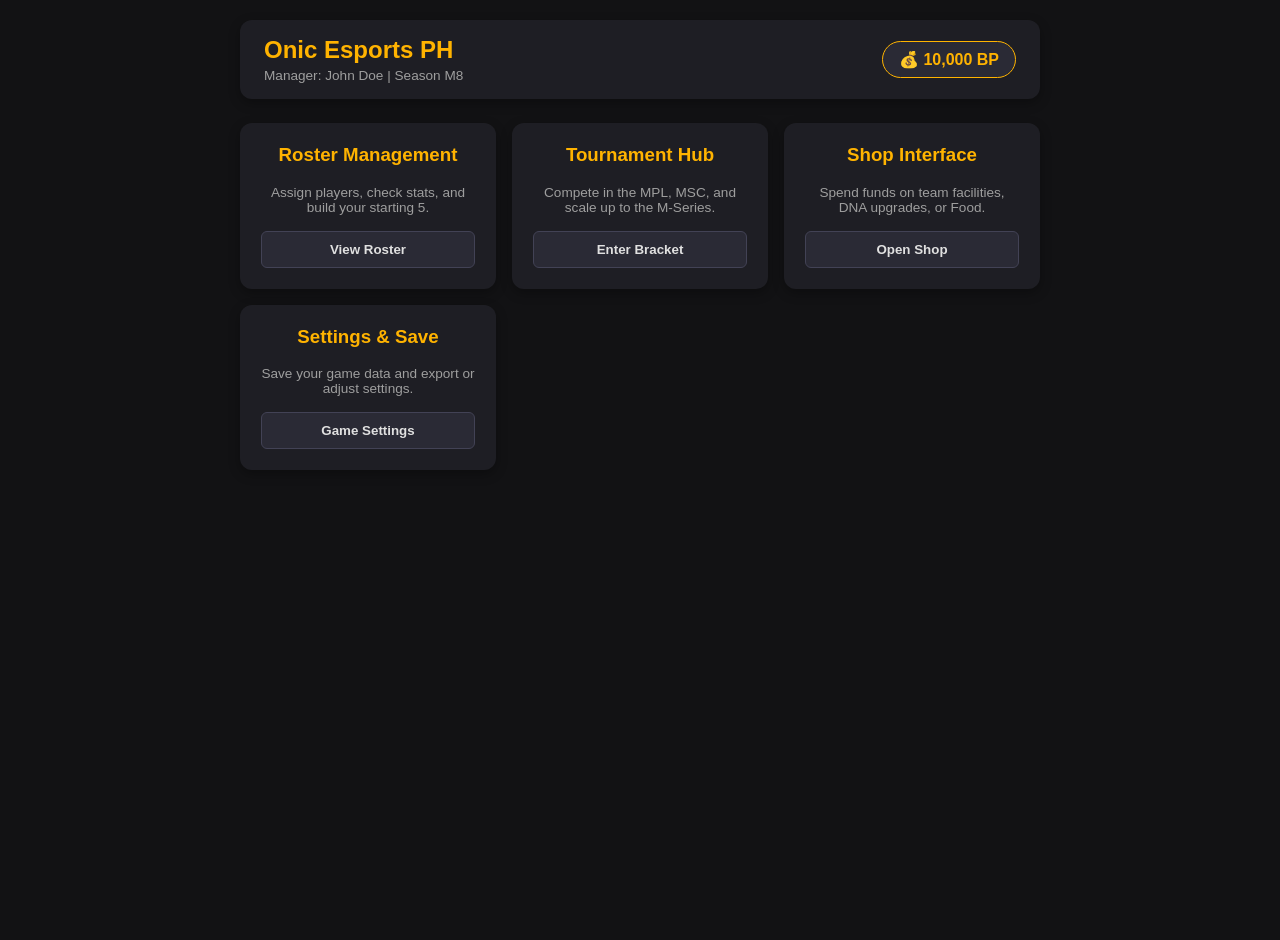
==== dashboard.html @ 8aace1c5 "Add files via upload" ====
<!DOCTYPE html>
<html lang="en">
<head>
  <meta charset="UTF-8">
  <meta name="viewport" content="width=device-width, initial-scale=1.0">
  <title>MOBA Manager - Dashboard</title>
  <style>
    :root {
      --primary: #FFB300;
      --bg: #121214;
      --surface: #1E1E24;
      --surface-card: #282830;
      --text: #E0E0E0;
      --text-secondary: #9E9E9E;
      --accent: #00E676;
    }

    body {
      background-color: var(--bg);
      color: var(--text);
      font-family: -apple-system, BlinkMacSystemFont, "Segoe UI", Roboto, sans-serif;
      margin: 0;
      padding: 20px;
      display: flex;
      flex-direction: column;
      align-items: center;
      min-height: 100vh;
    }

    .container {
      width: 100%;
      max-width: 800px;
    }

    header {
      display: flex;
      justify-content: space-between;
      align-items: center;
      background-color: var(--surface);
      padding: 16px 24px;
      border-radius: 12px;
      margin-bottom: 24px;
      box-shadow: 0 4px 12px rgba(0, 0, 0, 0.3);
    }

    .team-info h1 {
      margin: 0;
      font-size: 1.5rem;
      color: var(--primary);
    }

    .team-info p {
      margin: 4px 0 0;
      font-size: 0.85rem;
      color: var(--text-secondary);
    }

    .currency-tag {
      background-color: #2a2a35;
      padding: 8px 16px;
      border-radius: 20px;
      font-weight: bold;
      color: var(--primary);
      border: 1px solid var(--primary);
    }

    .grid-container {
      display: grid;
      grid-template-columns: repeat(auto-fit, minmax(230px, 1fr));
      gap: 16px;
    }

    .card {
      background-color: var(--surface);
      border-radius: 12px;
      padding: 20px;
      text-align: center;
      box-shadow: 0 4px 12px rgba(0, 0, 0, 0.3);
      transition: transform 0.2s, border-color 0.2s;
      border: 1px solid transparent;
      cursor: pointer;
    }

    .card:hover {
      transform: translateY(-2px);
      border-color: var(--primary);
    }

    .card h3 {
      margin-top: 0;
      color: var(--primary);
    }

    .card p {
      font-size: 0.85rem;
      color: var(--text-secondary);
      margin-bottom: 16px;
    }

    .card button {
      width: 100%;
      padding: 10px;
      background-color: #2a2a35;
      color: var(--text);
      border: 1px solid #424255;
      border-radius: 6px;
      font-weight: bold;
      cursor: pointer;
      transition: background 0.2s, color 0.2s;
    }

    .card button:hover {
      background-color: var(--primary);
      color: #000;
      border-color: var(--primary);
    }
  </style>
</head>
<body>

  <div class="container">
    <header>
      <div class="team-info">
        <h1 id="displayTeamName">Onic Esports PH</h1>
        <p>Manager: <span id="displayManagerName">John Doe</span> | Season M8</p>
      </div>
      <div class="currency-tag">
        💰 <span id="displayFunds">10,000</span> BP
      </div>
    </header>

    <div class="grid-container">
      <div class="card">
        <h3>Roster Management</h3>
        <p>Assign players, check stats, and build your starting 5.</p>
        <button onclick="alert('Going to Roster Management')">View Roster</button>
      </div>

      <div class="card">
        <h3>Tournament Hub</h3>
        <p>Compete in the MPL, MSC, and scale up to the M-Series.</p>
        <button onclick="alert('Going to Tournament Hub')">Enter Bracket</button>
      </div>

      <div class="card">
        <h3>Shop Interface</h3>
        <p>Spend funds on team facilities, DNA upgrades, or Food.</p>
        <button onclick="alert('Going to Shop Interface')">Open Shop</button>
      </div>

      <div class="card">
        <h3>Settings & Save</h3>
        <p>Save your game data and export or adjust settings.</p>
        <button onclick="alert('Going to Settings')">Game Settings</button>
      </div>
    </div>
  </div>

</body>
</html>
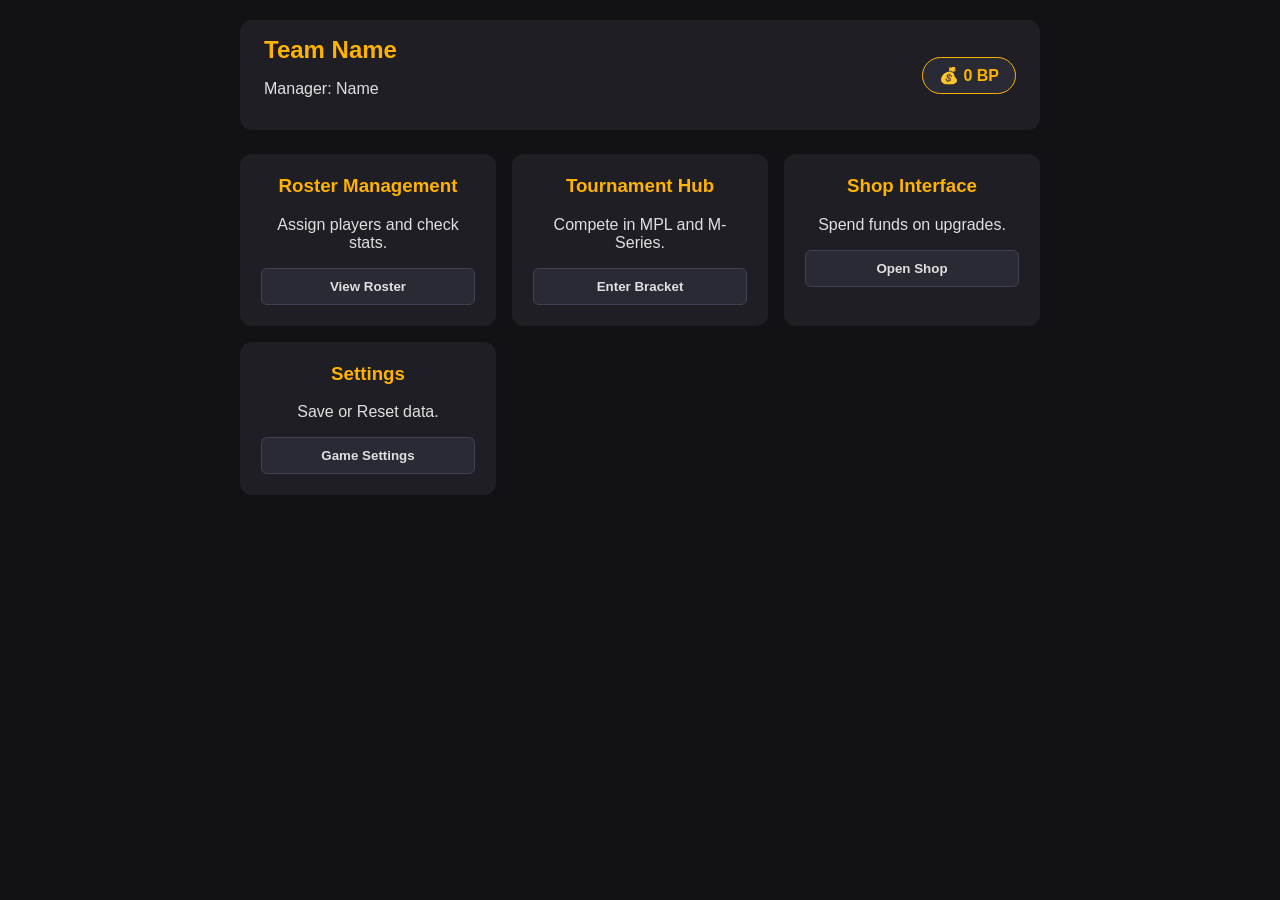
==== commit c94f4473: "Update dashboard.html" ====
--- a/dashboard.html
+++ b/dashboard.html
@@ -2,159 +2,48 @@
 <html lang="en">
 <head>
   <meta charset="UTF-8">
-  <meta name="viewport" content="width=device-width, initial-scale=1.0">
   <title>MOBA Manager - Dashboard</title>
   <style>
-    :root {
-      --primary: #FFB300;
-      --bg: #121214;
-      --surface: #1E1E24;
-      --surface-card: #282830;
-      --text: #E0E0E0;
-      --text-secondary: #9E9E9E;
-      --accent: #00E676;
-    }
-
-    body {
-      background-color: var(--bg);
-      color: var(--text);
-      font-family: -apple-system, BlinkMacSystemFont, "Segoe UI", Roboto, sans-serif;
-      margin: 0;
-      padding: 20px;
-      display: flex;
-      flex-direction: column;
-      align-items: center;
-      min-height: 100vh;
-    }
-
-    .container {
-      width: 100%;
-      max-width: 800px;
-    }
-
-    header {
-      display: flex;
-      justify-content: space-between;
-      align-items: center;
-      background-color: var(--surface);
-      padding: 16px 24px;
-      border-radius: 12px;
-      margin-bottom: 24px;
-      box-shadow: 0 4px 12px rgba(0, 0, 0, 0.3);
-    }
-
-    .team-info h1 {
-      margin: 0;
-      font-size: 1.5rem;
-      color: var(--primary);
-    }
-
-    .team-info p {
-      margin: 4px 0 0;
-      font-size: 0.85rem;
-      color: var(--text-secondary);
-    }
-
-    .currency-tag {
-      background-color: #2a2a35;
-      padding: 8px 16px;
-      border-radius: 20px;
-      font-weight: bold;
-      color: var(--primary);
-      border: 1px solid var(--primary);
-    }
-
-    .grid-container {
-      display: grid;
-      grid-template-columns: repeat(auto-fit, minmax(230px, 1fr));
-      gap: 16px;
-    }
-
-    .card {
-      background-color: var(--surface);
-      border-radius: 12px;
-      padding: 20px;
-      text-align: center;
-      box-shadow: 0 4px 12px rgba(0, 0, 0, 0.3);
-      transition: transform 0.2s, border-color 0.2s;
-      border: 1px solid transparent;
-      cursor: pointer;
-    }
-
-    .card:hover {
-      transform: translateY(-2px);
-      border-color: var(--primary);
-    }
-
-    .card h3 {
-      margin-top: 0;
-      color: var(--primary);
-    }
-
-    .card p {
-      font-size: 0.85rem;
-      color: var(--text-secondary);
-      margin-bottom: 16px;
-    }
-
-    .card button {
-      width: 100%;
-      padding: 10px;
-      background-color: #2a2a35;
-      color: var(--text);
-      border: 1px solid #424255;
-      border-radius: 6px;
-      font-weight: bold;
-      cursor: pointer;
-      transition: background 0.2s, color 0.2s;
-    }
-
-    .card button:hover {
-      background-color: var(--primary);
-      color: #000;
-      border-color: var(--primary);
-    }
+    :root { --primary: #FFB300; --bg: #121214; --surface: #1E1E24; --text: #E0E0E0; --text-secondary: #9E9E9E; }
+    body { background-color: var(--bg); color: var(--text); font-family: sans-serif; margin: 0; padding: 20px; display: flex; flex-direction: column; align-items: center; }
+    .container { width: 100%; max-width: 800px; }
+    header { display: flex; justify-content: space-between; align-items: center; background: var(--surface); padding: 16px 24px; border-radius: 12px; margin-bottom: 24px; }
+    .header-left { display: flex; align-items: center; gap: 16px; }
+    #displayLogo { width: 60px; height: 60px; object-fit: cover; border-radius: 8px; border: 1px solid var(--primary); display: none; }
+    .team-info h1 { margin: 0; font-size: 1.5rem; color: var(--primary); }
+    .currency-tag { background: #2a2a35; padding: 8px 16px; border-radius: 20px; color: var(--primary); border: 1px solid var(--primary); font-weight: bold; }
+    .grid-container { display: grid; grid-template-columns: repeat(auto-fit, minmax(230px, 1fr)); gap: 16px; }
+    .card { background: var(--surface); border-radius: 12px; padding: 20px; text-align: center; border: 1px solid transparent; transition: 0.2s; cursor: pointer; }
+    .card:hover { border-color: var(--primary); transform: translateY(-2px); }
+    .card h3 { color: var(--primary); margin-top: 0; }
+    .card button { width: 100%; padding: 10px; background: #2a2a35; color: var(--text); border: 1px solid #424255; border-radius: 6px; cursor: pointer; font-weight: bold; }
+    .card button:hover { background: var(--primary); color: #000; }
   </style>
 </head>
 <body>
-
   <div class="container">
     <header>
-      <div class="team-info">
-        <h1 id="displayTeamName">Onic Esports PH</h1>
-        <p>Manager: <span id="displayManagerName">John Doe</span> | Season M8</p>
+      <div class="header-left">
+        <img id="displayLogo" src="" alt="Logo">
+        <div class="team-info"><h1 id="displayTeamName">Team Name</h1><p>Manager: <span id="displayManagerName">Name</span></p></div>
       </div>
-      <div class="currency-tag">
-        💰 <span id="displayFunds">10,000</span> BP
-      </div>
+      <div class="currency-tag">💰 <span id="displayFunds">0</span> BP</div>
     </header>
-
     <div class="grid-container">
-      <div class="card">
-        <h3>Roster Management</h3>
-        <p>Assign players, check stats, and build your starting 5.</p>
-        <button onclick="alert('Going to Roster Management')">View Roster</button>
-      </div>
-
-      <div class="card">
-        <h3>Tournament Hub</h3>
-        <p>Compete in the MPL, MSC, and scale up to the M-Series.</p>
-        <button onclick="alert('Going to Tournament Hub')">Enter Bracket</button>
-      </div>
-
-      <div class="card">
-        <h3>Shop Interface</h3>
-        <p>Spend funds on team facilities, DNA upgrades, or Food.</p>
-        <button onclick="alert('Going to Shop Interface')">Open Shop</button>
-      </div>
-
-      <div class="card">
-        <h3>Settings & Save</h3>
-        <p>Save your game data and export or adjust settings.</p>
-        <button onclick="alert('Going to Settings')">Game Settings</button>
-      </div>
+      <div class="card"><h3>Roster Management</h3><p>Assign players and check stats.</p><button onclick="window.location.href='team_room.html'">View Roster</button></div>
+      <div class="card"><h3>Tournament Hub</h3><p>Compete in MPL and M-Series.</p><button onclick="window.location.href='tournament_hub.html'">Enter Bracket</button></div>
+      <div class="card"><h3>Shop Interface</h3><p>Spend funds on upgrades.</p><button onclick="alert('Shop Coming Soon')">Open Shop</button></div>
+      <div class="card"><h3>Settings</h3><p>Save or Reset data.</p><button onclick="alert('Settings Coming Soon')">Game Settings</button></div>
     </div>
   </div>
-
+  <script>
+    const data = JSON.parse(localStorage.getItem('teamData'));
+    if (data) {
+      document.getElementById('displayTeamName').textContent = data.name;
+      document.getElementById('displayManagerName').textContent = data.manager;
+      document.getElementById('displayFunds').textContent = Number(data.funds).toLocaleString();
+      if (data.logo) { document.getElementById('displayLogo').src = data.logo; document.getElementById('displayLogo').style.display = 'block'; }
+    }
+  </script>
 </body>
-</html>+</html>
